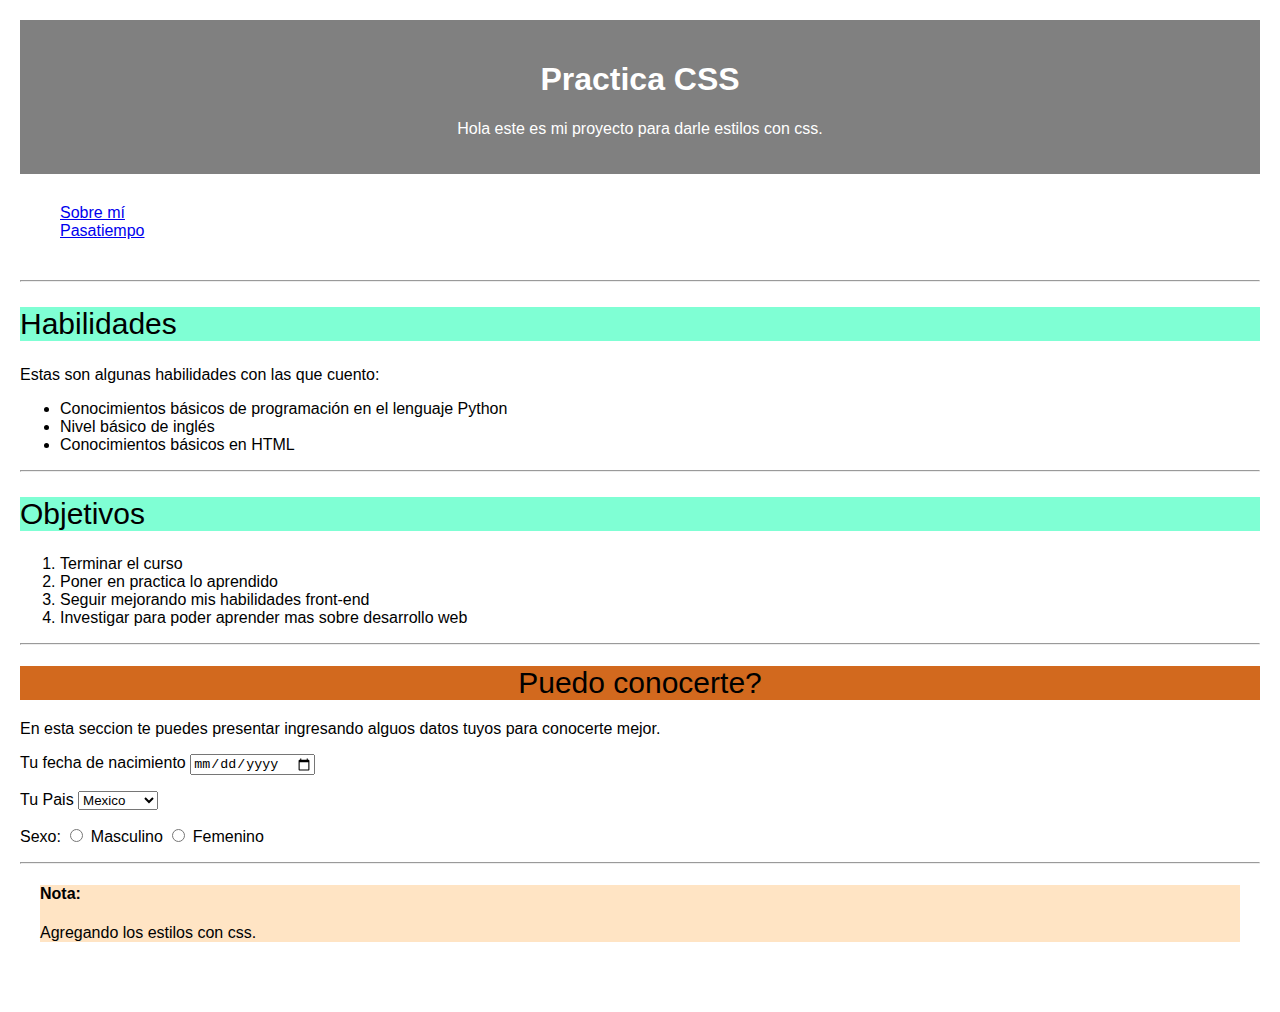
==== index.html @ adaeeaa8 "se le asignaron clases a los selectores y se le agregaron estilos en el archivo styles.css" ====
<!DOCTYPE html>
<html lang="es">
<head>
    <meta charset="UTF-8">
    <meta name="viewport" content="width=device-width, initial-scale=1.0">
    <title>Practica CSS</title>
    <link rel="stylesheet" href="styles/styles.css"> </head>
<body>
    <header>
        <h1 style="text-align: center;">Practica CSS</h1>
        <p>Hola este es mi proyecto para darle estilos con css.</p>
    </header>
    <main>
        <section>
            <nav>
                <ul>
                    <li><a href="about.html" title="Más información sobre mí">Sobre mí</a></li>
                    <li><a href="pasatiempo.html" title="Mis pasatiempos">Pasatiempo</a></li>
                </ul>
            </nav>
        </section>
        <hr>
        <section>
            <h2>Habilidades</h2>
            <p>Estas son algunas habilidades con las que cuento:</p>
            <ul>
                <li>Conocimientos básicos de programación en el lenguaje Python</li>
                <li>Nivel básico de inglés</li>
                <li>Conocimientos básicos en HTML</li>
            </ul>
        </section>
        <hr>
        <section>
            <h2>Objetivos</h2>
            <ol>
                <li>Terminar el curso </li>
                <li>Poner en practica lo aprendido </li>
                <li>Seguir mejorando mis habilidades front-end</li>
                <li>Investigar para poder aprender mas sobre desarrollo web</li>
            </ol>
        </section>
        <hr>
        <section>
            <h1 class="h1" style="text-align: center;">Puedo conocerte?</h1>
        </section>
        <section>
            <p>
                En esta seccion te puedes presentar ingresando alguos datos tuyos para conocerte mejor.
            </p>
            <p>Tu fecha de nacimiento  <input type="date"> </p>
            <p>Tu Pais <select name="Paises" id="Pais">
                <option value="Mexico">Mexico</option>
                <option value="USA">USA</option>
                <option value="Brasil">Brasil</option>
                <option value="Argentina">Argentina</option>
                <option value="Otro">Otro</option>
            </select></p>
            <p class="parrafo">
                Sexo:
                <label>
                  <input type="radio" name="genero" value="masculino"> Masculino
                </label>
                <label>
                  <input type="radio" name="genero" value="femenino"> Femenino
                </label>
              </p>

        </section>
    </main>
    <hr>
    <footer>
        <h4>Nota:</h4>
        <p class="identificador-parrafo">
            Agregando los estilos con css.
        </p>
    </footer>
</body>
</html>
---- styles/styles.css ----
.h1{
    background-color: chocolate;
    font-weight: 400;
    font-size: 30px;
    font-family: Arial, Helvetica, sans-serif;
}
h2{
    background-color: aquamarine;
    font-weight: 200;
    font-size: 30px;
    font-family:Arial, Helvetica, sans-serif

}

header {
    background-color: gray; 
    color: white; 
    padding: 20px;
    text-align: center;
  }

body {
    font-family: Arial, sans-serif;
    margin: 0;
    padding: 20px;
    background-color: white; 
  }
  
  nav ul {
    list-style: none;
    padding-right: 10px;
    padding-top: 10px;
    padding-bottom: 20px;
    background-color: white;
    margin: 20px 0;
  }

     .parrafo:hover {
    animation: miAnimacion 1s ease-in-out;
  }

  footer{
    background-color: bisque;
    margin: 20px;
  }
  
  .identificador-parrafo{
    margin-bottom: 50px;

  }
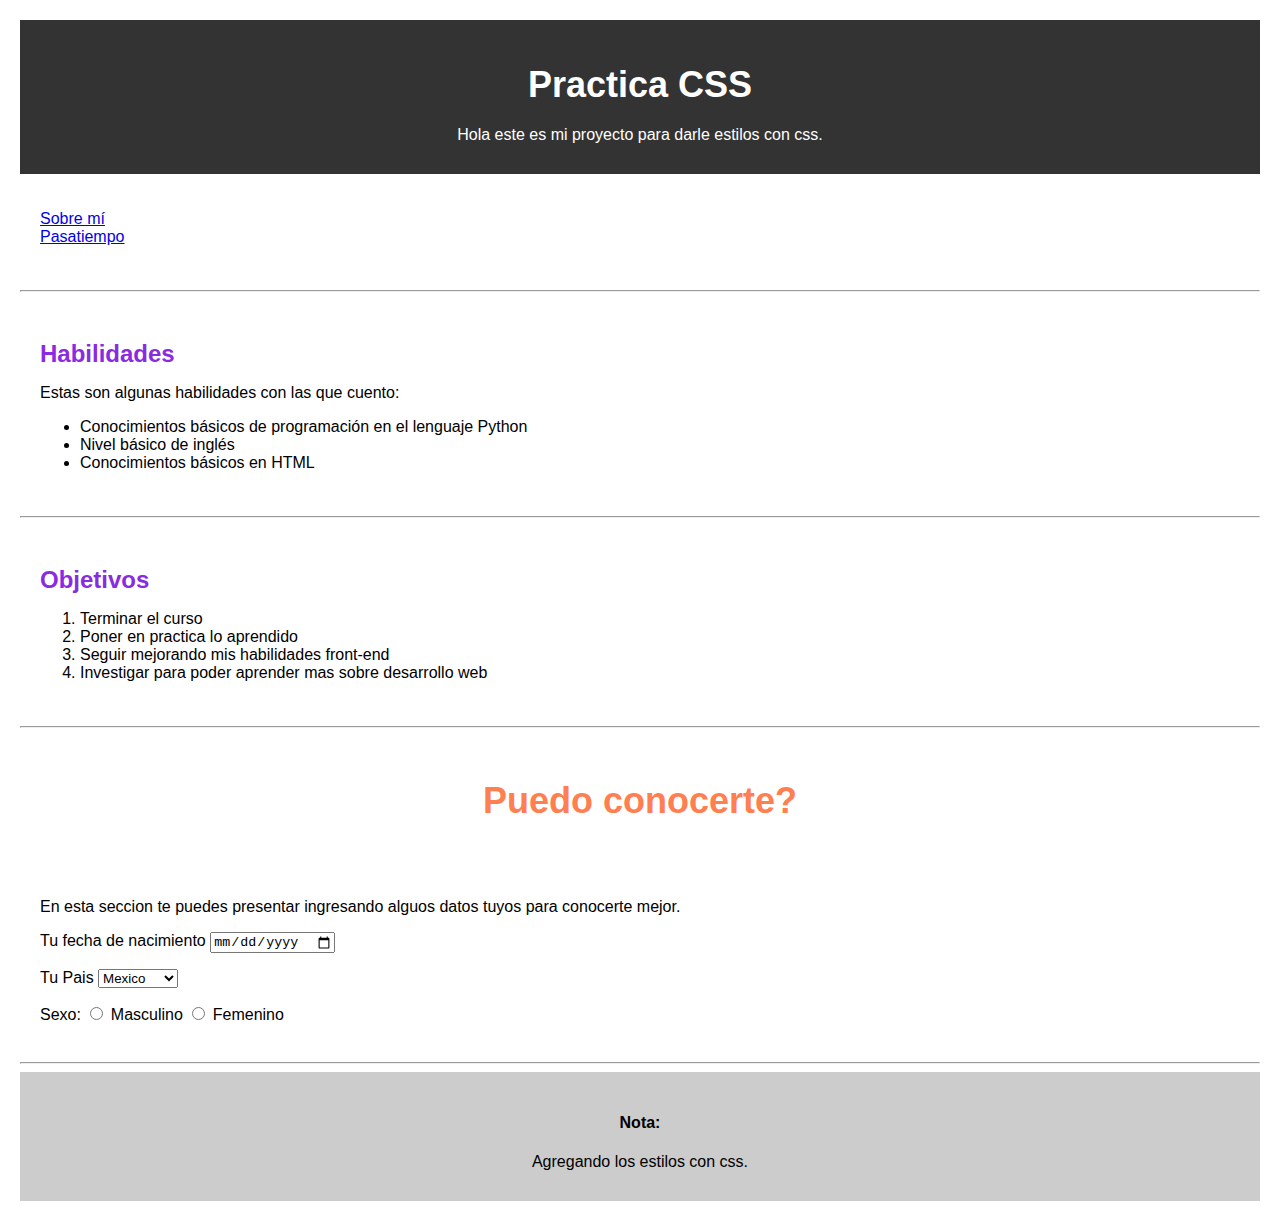
==== commit b8248d2d: "una madificacion con IA" ====
--- a/index.html
+++ b/index.html
@@ -47,8 +47,8 @@
             <p>
                 En esta seccion te puedes presentar ingresando alguos datos tuyos para conocerte mejor.
             </p>
-            <p>Tu fecha de nacimiento  <input type="date"> </p>
-            <p>Tu Pais <select name="Paises" id="Pais">
+            <p class="parrafo">Tu fecha de nacimiento  <input type="date"> </p>
+            <p class="parrafo">Tu Pais <select name="Paises" id="Pais">
                 <option value="Mexico">Mexico</option>
                 <option value="USA">USA</option>
                 <option value="Brasil">Brasil</option>
@@ -70,7 +70,7 @@
     <hr>
     <footer>
         <h4>Nota:</h4>
-        <p class="identificador-parrafo">
+        <p>
             Agregando los estilos con css.
         </p>
     </footer>
--- a/styles/styles.css
+++ b/styles/styles.css
@@ -1,53 +1,62 @@
-
-.h1{
-    background-color: chocolate;
-    font-weight: 400;
-    font-size: 30px;
-    font-family: Arial, Helvetica, sans-serif;
-}
-h2{
-    background-color: aquamarine;
-    font-weight: 200;
-    font-size: 30px;
-    font-family:Arial, Helvetica, sans-serif
-
-}
-
-header {
-    background-color: gray; 
-    color: white; 
-    padding: 20px;
-    text-align: center;
-  }
-
+/* General Styles */
 body {
     font-family: Arial, sans-serif;
     margin: 0;
     padding: 20px;
-    background-color: white; 
+    background-color: #fff;
   }
   
+  /* Header Styles */
+  header {
+    background-color: #333;
+    color: #fff;
+    padding: 20px;
+    text-align: center;
+  }
+  
+  /* Navigation Styles */
   nav ul {
     list-style: none;
-    padding-right: 10px;
-    padding-top: 10px;
-    padding-bottom: 20px;
-    background-color: white;
-    margin: 20px 0;
+    padding: 0; 1
+    margin: 0;
+  }
+  
+  /* Section Styles */
+  section {
+    padding: 20px;
+  }
+  
+  /* Heading Styles */
+  h1 {
+    font-size: 36px;
+    font-weight: bold;
+    margin-bottom: 20px;
   }
 
-     .parrafo:hover {
-    animation: miAnimacion 1s ease-in-out;
-  }
-
-  footer{
-    background-color: bisque;
-    margin: 20px;
+  .h1{
+    color: coral;
   }
   
-  .identificador-parrafo{
-    margin-bottom: 50px;
-
+  h2 {
+    color: blueviolet;
+    font-size: 24px;
+    font-weight: bold;
+    margin-bottom: 10px;
   }
   
-
+  /* Paragraph Styles */
+  p {
+    margin-bottom: 10px;
+  }
+  
+  /* Hover Effect */
+   .parrafo:hover {
+    background-color: #f0f0f0;
+  }
+  
+  /* Footer Styles */
+  footer {
+    background-color: #ccc;
+    padding: 20px;
+    text-align: center;
+  }
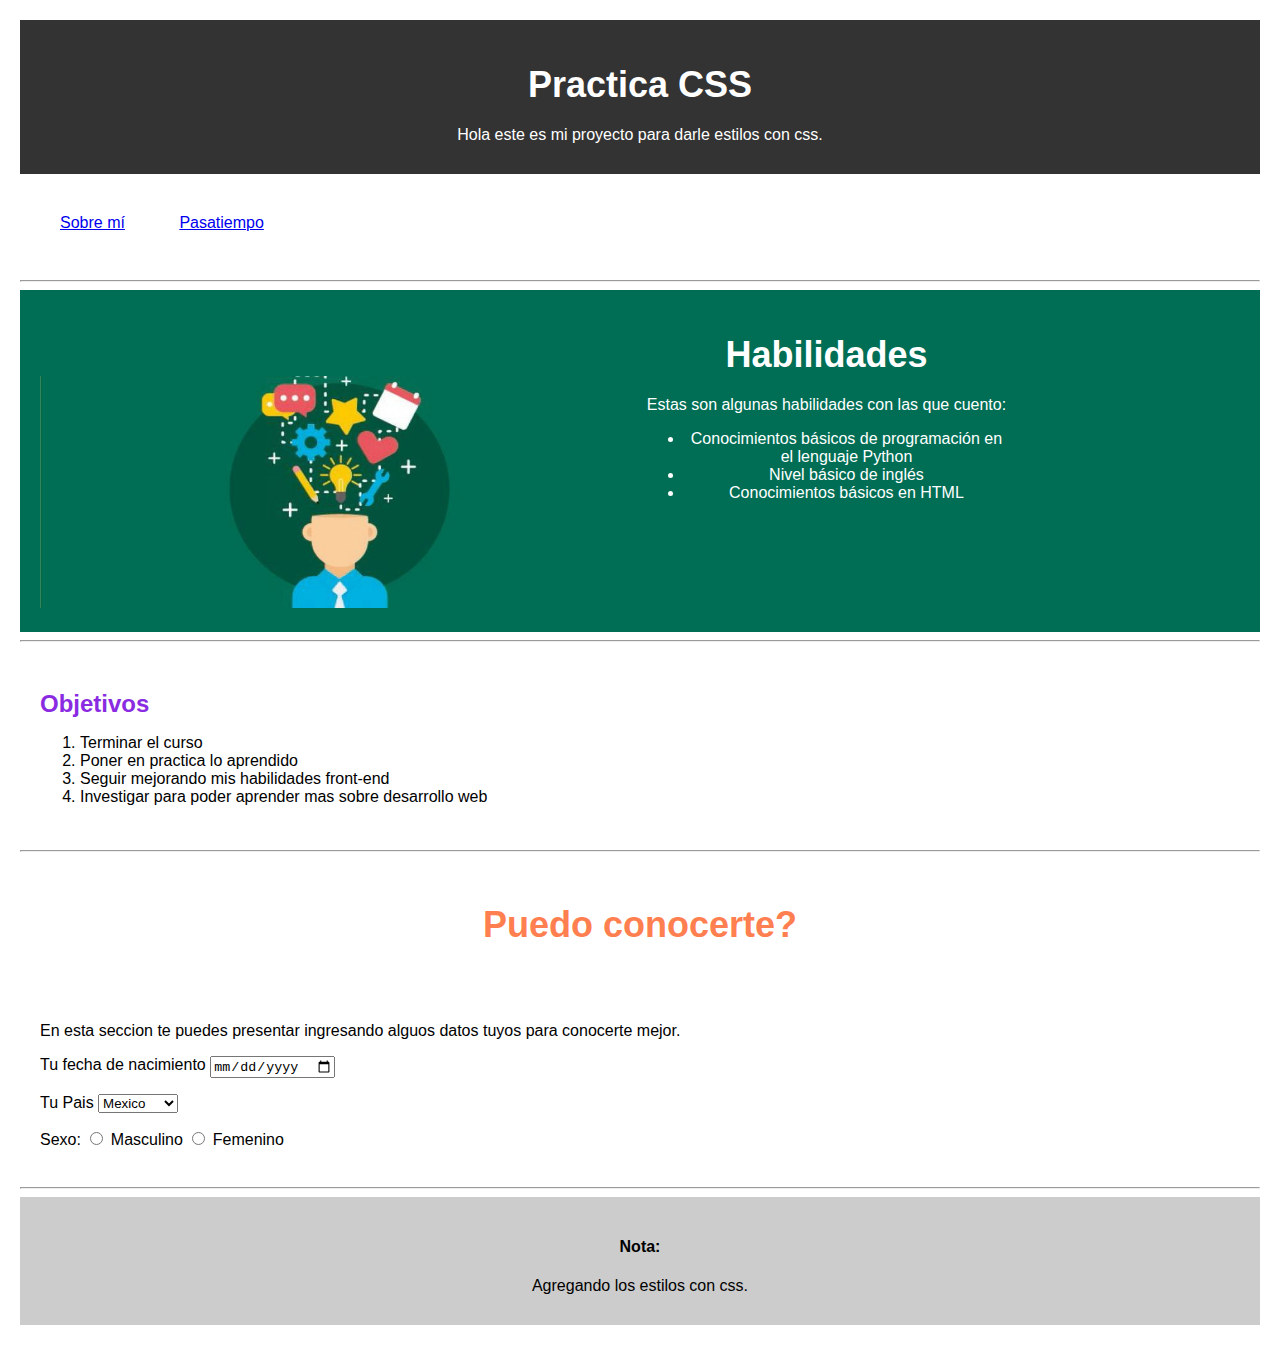
==== commit 52bce499: "se modificaron los archivos index.html y styles.css" ====
--- a/index.html
+++ b/index.html
@@ -12,22 +12,36 @@
     </header>
     <main>
         <section>
-            <nav>
-                <ul>
-                    <li><a href="about.html" title="Más información sobre mí">Sobre mí</a></li>
-                    <li><a href="pasatiempo.html" title="Mis pasatiempos">Pasatiempo</a></li>
-                </ul>
+            <nav class="navegador">
+                
+                    <li class="nav-item">
+                        <a href="about.html" title="Más información sobre mí">Sobre mí</a>
+                    </li>
+                    <li class="nav-item">
+                        <a href="pasatiempo.html" title="Mis pasatiempos">Pasatiempo</a>
+                    </li>
+                
             </nav>
         </section>
         <hr>
-        <section>
-            <h2>Habilidades</h2>
-            <p>Estas son algunas habilidades con las que cuento:</p>
-            <ul>
-                <li>Conocimientos básicos de programación en el lenguaje Python</li>
-                <li>Nivel básico de inglés</li>
-                <li>Conocimientos básicos en HTML</li>
-            </ul>
+        <section class="seccion-1">
+            <div class="habilidades contenedor-interno">
+                <img class="imagen-habilidades"
+            src="imagenes/habilidades.jpg" alt="imagen de habilidades">
+
+            </div>
+            <div class="contenedor-texto1 contenedor-interno">
+                <h1 class="h1-white">Habilidades</h1>
+            
+                <p>Estas son algunas habilidades con las que cuento:</p>
+                <ul>
+                    <li>Conocimientos básicos de programación en el lenguaje Python</li>
+                    <li>Nivel básico de inglés</li>
+                    <li>Conocimientos básicos en HTML</li>
+                </ul>
+
+            </div>
+           
         </section>
         <hr>
         <section>
--- a/styles/styles.css
+++ b/styles/styles.css
@@ -13,13 +13,46 @@
     padding: 20px;
     text-align: center;
   }
+
+  .navegador .nav-item {
+    display: flex;
+    padding: 20px;
+    display: inline-block;
+    list-style: none;
+    margin-right: 10px;
+    
   
-  /* Navigation Styles */
-  nav ul {
-    list-style: none;
-    padding: 0; 1
-    margin: 0;
   }
+
+  .seccion-1{
+    background-color: #006E55
+  }
+
+  .seccion-1 .habilidades{
+    width: 50%;
+    vertical-align: middle;
+
+  }
+
+  .seccion-1 .habilidades .imagen-habilidades{
+    max-width: 100%;
+  }
+
+  .contenedor-texto1{
+    color: white;
+    text-align: center;
+    width: 364px;
+  }
+
+  .contenedor-interno{
+    display: inline-block;
+}
+
+  
+  
+  
+
+  
   
   /* Section Styles */
   section {
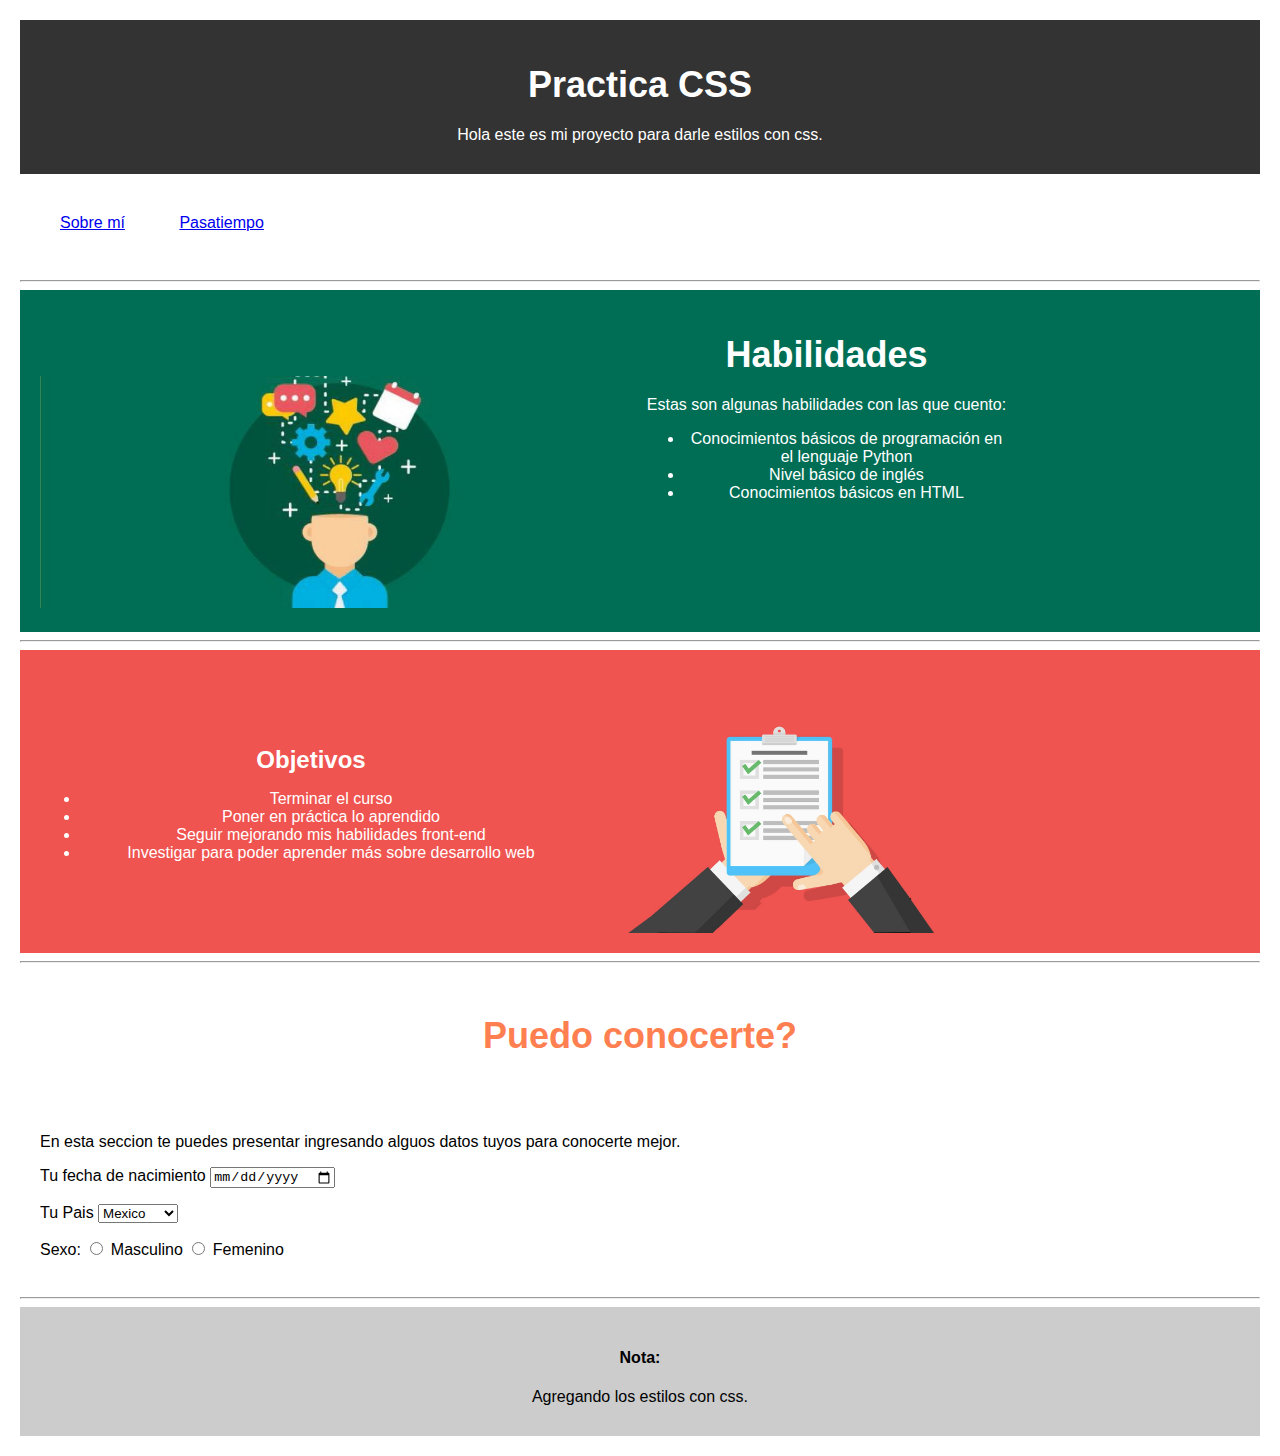
==== commit d17c1ae6: "Se modificaron los archivos index.html y styles.css para dar estilos usando Flexbox" ====
--- a/index.html
+++ b/index.html
@@ -20,8 +20,7 @@
                     <li class="nav-item">
                         <a href="pasatiempo.html" title="Mis pasatiempos">Pasatiempo</a>
                     </li>
-                
-            </nav>
+                </nav>
         </section>
         <hr>
         <section class="seccion-1">
@@ -31,7 +30,7 @@
 
             </div>
             <div class="contenedor-texto1 contenedor-interno">
-                <h1 class="h1-white">Habilidades</h1>
+                <h1 >Habilidades</h1>
             
                 <p>Estas son algunas habilidades con las que cuento:</p>
                 <ul>
@@ -44,15 +43,20 @@
            
         </section>
         <hr>
-        <section>
-            <h2>Objetivos</h2>
-            <ol>
-                <li>Terminar el curso </li>
-                <li>Poner en practica lo aprendido </li>
+        <section class="seccion-2">
+            <div class="contenedor-texto2">
+              <h2>Objetivos</h2>
+              <ul>
+                <li>Terminar el curso</li>
+                <li>Poner en práctica lo aprendido</li>
                 <li>Seguir mejorando mis habilidades front-end</li>
-                <li>Investigar para poder aprender mas sobre desarrollo web</li>
-            </ol>
-        </section>
+                <li>Investigar para poder aprender más sobre desarrollo web</li>
+              </ul>
+            </div>
+            <div class="objetivos">
+              <img class="imagen-objetivos" src="imagenes/objetivos.jpg" alt="objetivos">
+            </div>
+          </section>
         <hr>
         <section>
             <h1 class="h1" style="text-align: center;">Puedo conocerte?</h1>
--- a/styles/styles.css
+++ b/styles/styles.css
@@ -48,12 +48,34 @@
     display: inline-block;
 }
 
-  
+.seccion-2 {
+  background-color:#EF5450 ;
+  display: flex;
+  justify-content: flex-end; 
+  align-items: center; 
+}
+.objetivos{
+  display: flex;
   
   
 
+}
+.imagen-objetivos {
+  display: flex;
+  width: 60%; 
+  height: 100%;
+}
+
+
+
+.contenedor-texto2 {
+  text-align: center;
+  color: white;
+  width: 100%; 
+}
+
   
-  
+ 
   /* Section Styles */
   section {
     padding: 20px;
@@ -71,7 +93,7 @@
   }
   
   h2 {
-    color: blueviolet;
+    color: white;
     font-size: 24px;
     font-weight: bold;
     margin-bottom: 10px;
@@ -93,3 +115,9 @@
     padding: 20px;
     text-align: center;
   }
+
+  /* Esta seccion es para los diseños de flexbox*/
+
+  
+
+ 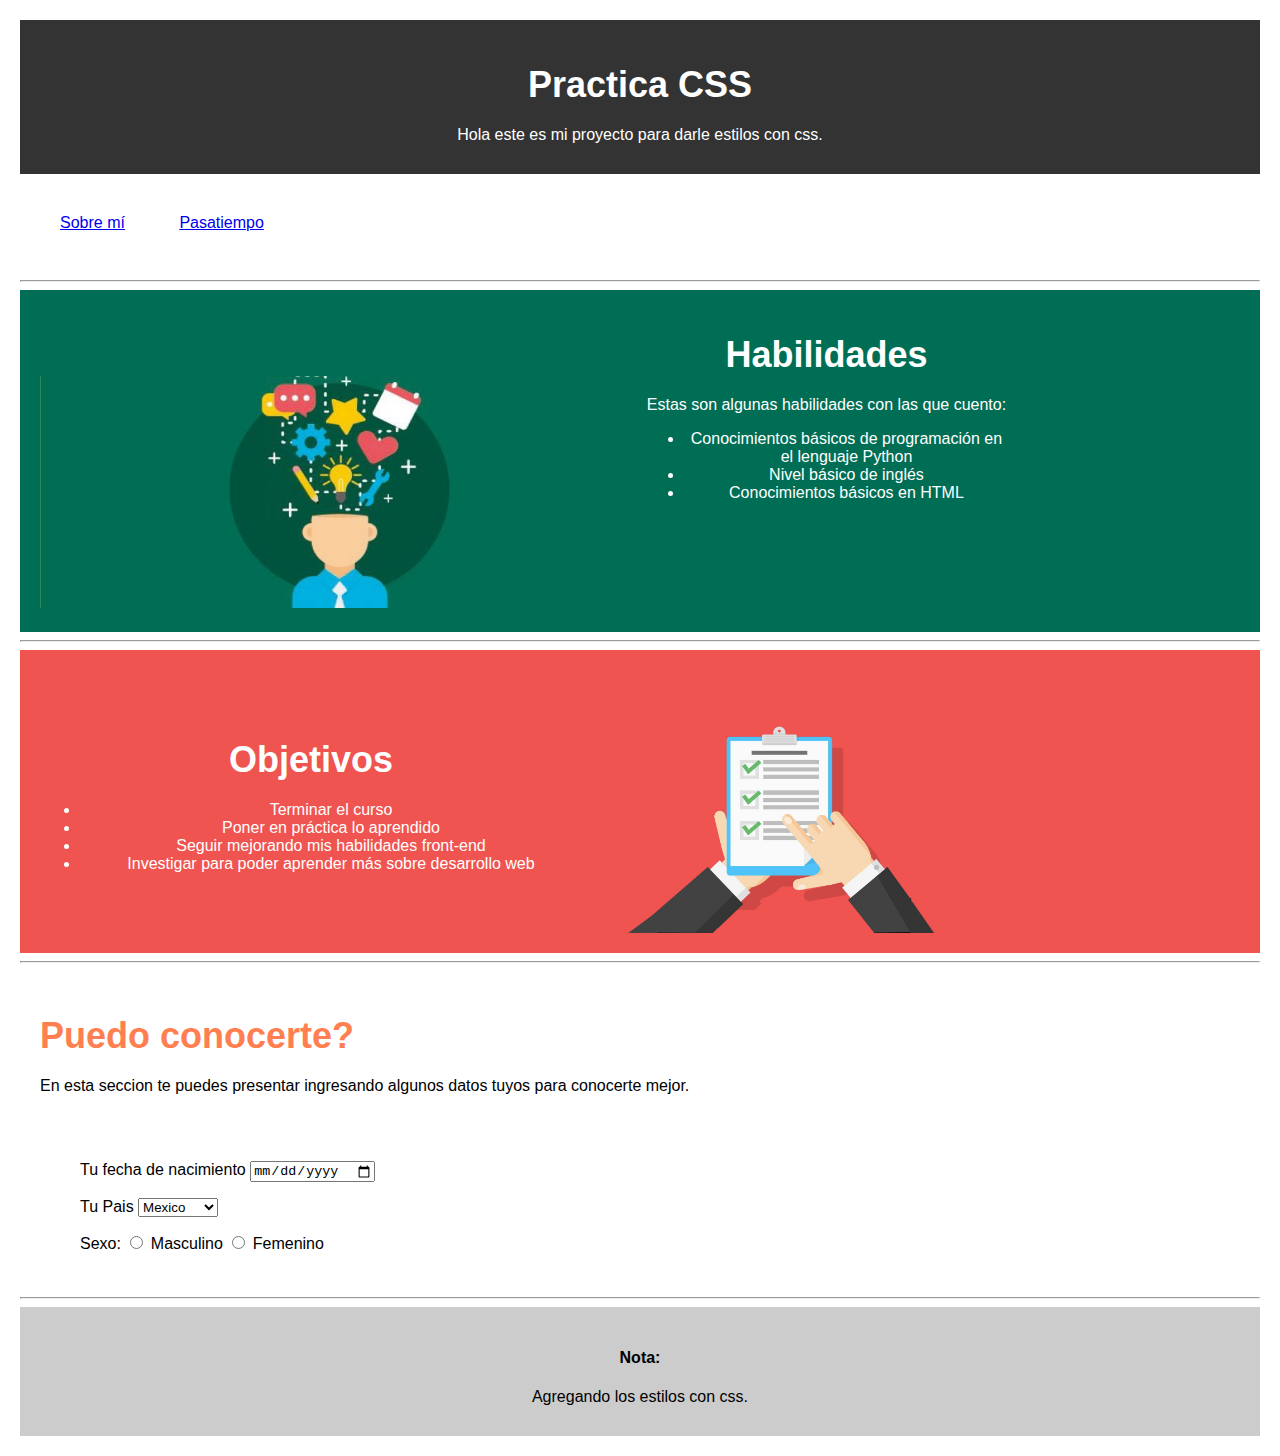
==== commit 0fcaa6a0: "Agregando clases al archivo index.htlm" ====
--- a/index.html
+++ b/index.html
@@ -45,7 +45,7 @@
         <hr>
         <section class="seccion-2">
             <div class="contenedor-texto2">
-              <h2>Objetivos</h2>
+              <h1>Objetivos</h1>
               <ul>
                 <li>Terminar el curso</li>
                 <li>Poner en práctica lo aprendido</li>
@@ -57,32 +57,43 @@
               <img class="imagen-objetivos" src="imagenes/objetivos.jpg" alt="objetivos">
             </div>
           </section>
+          
         <hr>
-        <section>
-            <h1 class="h1" style="text-align: center;">Puedo conocerte?</h1>
-        </section>
-        <section>
-            <p>
-                En esta seccion te puedes presentar ingresando alguos datos tuyos para conocerte mejor.
+        <section class="seccion-flex-1">
+            <h1 class="h1">Puedo conocerte?</h1>
+            <p class="parrafo-inicial">
+              En esta seccion te puedes presentar ingresando algunos datos tuyos para conocerte mejor.
             </p>
-            <p class="parrafo">Tu fecha de nacimiento  <input type="date"> </p>
-            <p class="parrafo">Tu Pais <select name="Paises" id="Pais">
-                <option value="Mexico">Mexico</option>
-                <option value="USA">USA</option>
-                <option value="Brasil">Brasil</option>
-                <option value="Argentina">Argentina</option>
-                <option value="Otro">Otro</option>
-            </select></p>
-            <p class="parrafo">
-                Sexo:
-                <label>
-                  <input type="radio" name="genero" value="masculino"> Masculino
-                </label>
-                <label>
-                  <input type="radio" name="genero" value="femenino"> Femenino
-                </label>
-              </p>
+          </section>
+        <section class="seccion-flex">
+            
+            <ul class="lista-izquierda lista">
+                <p class="parrafo">Tu fecha de nacimiento  <input type="date"> </p>
+                <p class="parrafo">Tu Pais <select name="Paises" id="Pais">
+                    <option value="Mexico">Mexico</option>
+                    <option value="USA">USA</option>
+                    <option value="Brasil">Brasil</option>
+                    <option value="Argentina">Argentina</option>
+                    <option value="Otro">Otro</option>
+                </select></p>
 
+            </ul>
+
+            <ul class="lista-derecha lista">
+                <p class="parrafo">
+                    Sexo:
+                    <label>
+                      <input type="radio" name="genero" value="masculino"> Masculino
+                    </label>
+                    <label>
+                      <input type="radio" name="genero" value="femenino"> Femenino
+                    </label>
+                  </p>
+    
+
+            </ul>
+           
+           
         </section>
     </main>
     <hr>
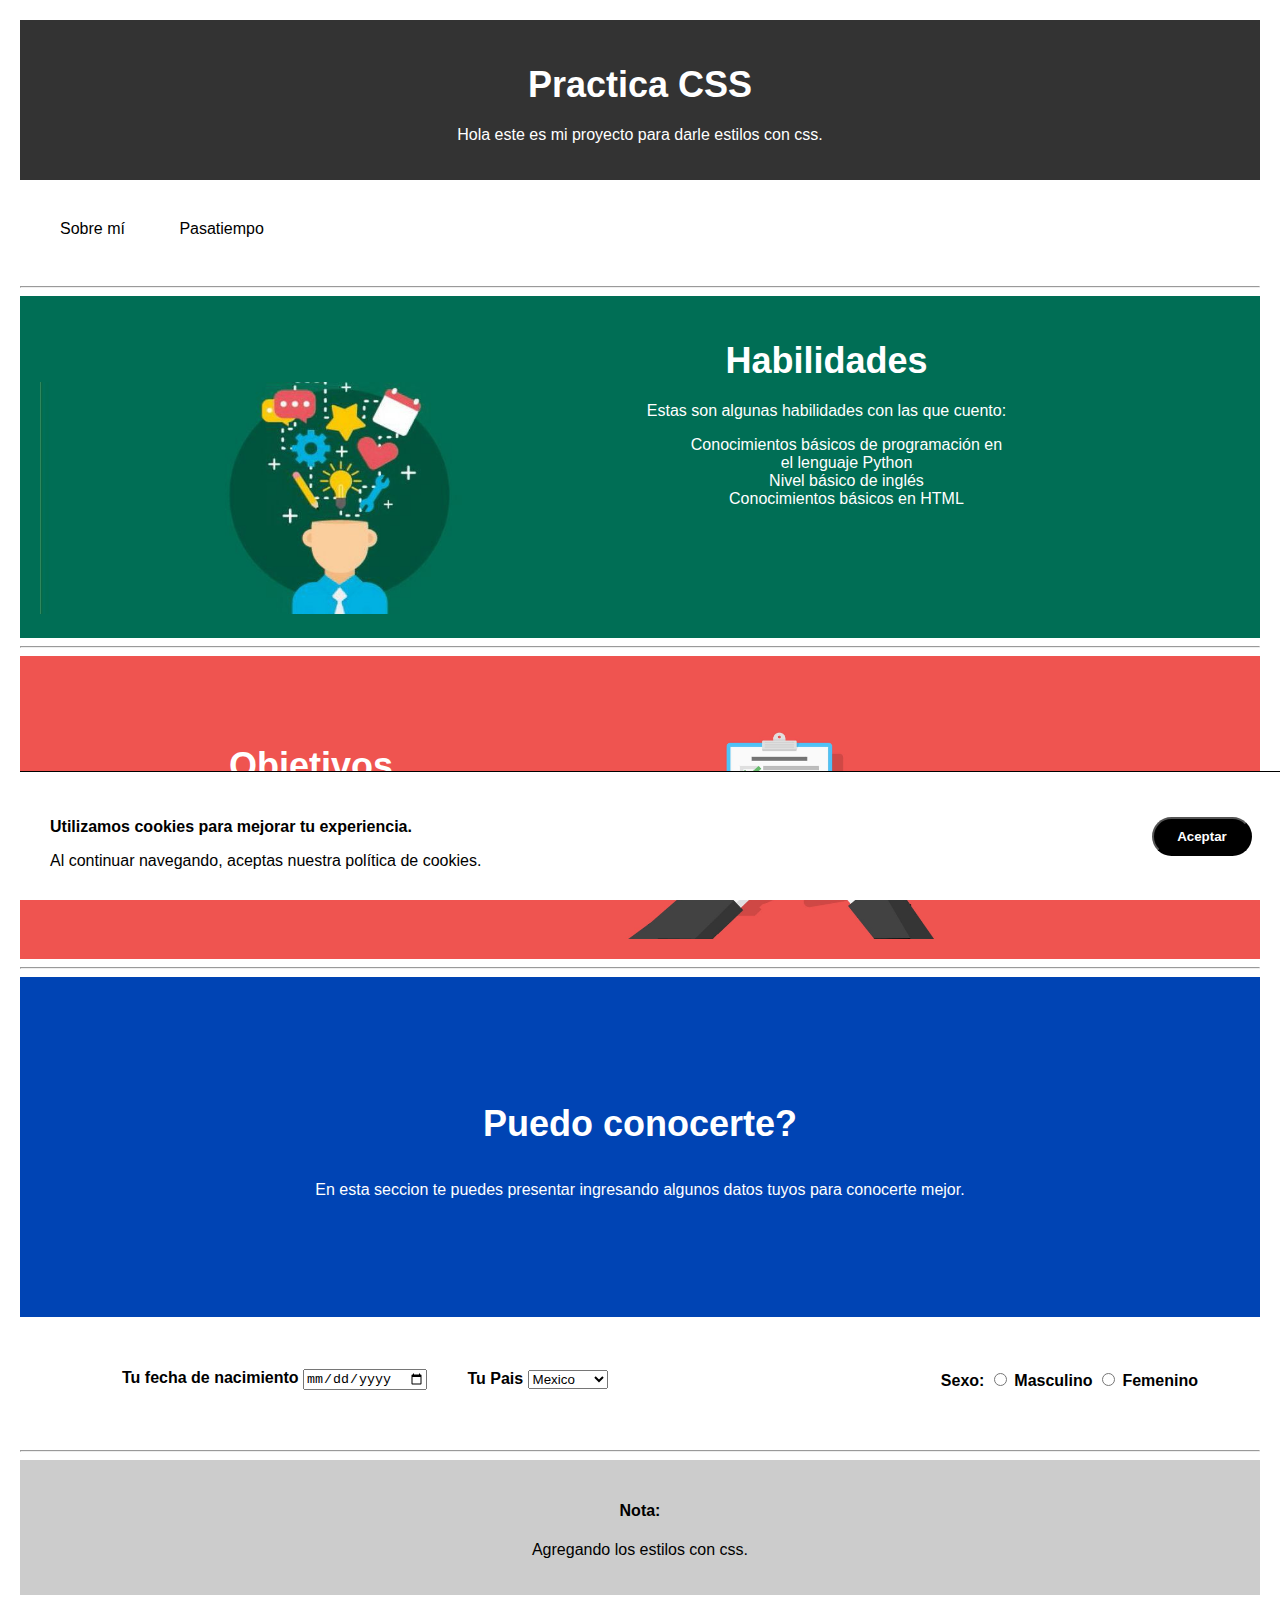
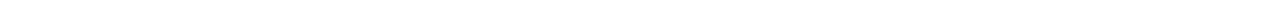
==== commit 7a2ab98c: "modificacion de los archivos index.html, styles.css y creacion de el archivo script.js para el boton" ====
--- a/index.html
+++ b/index.html
@@ -5,6 +5,7 @@
     <meta name="viewport" content="width=device-width, initial-scale=1.0">
     <title>Practica CSS</title>
     <link rel="stylesheet" href="styles/styles.css"> </head>
+    
 <body>
     <header>
         <h1 style="text-align: center;">Practica CSS</h1>
@@ -96,12 +97,34 @@
            
         </section>
     </main>
+
     <hr>
+
+    
+    
+  
     <footer>
         <h4>Nota:</h4>
         <p>
             Agregando los estilos con css.
         </p>
+
     </footer>
+
+    <div class="cookie-banner" id="cookiebanner">
+        <div class="contenedor-cookie-texto">
+            <p class="cookie-texto">Utilizamos cookies para mejorar tu experiencia.</p>
+
+            <span>Al continuar navegando, aceptas nuestra política de cookies.</span>
+
+        </div>
+       
+        <div class="button-container">
+          <button id="closebannerbutton" class="accept-cookies">Aceptar</button>
+        </div>
+      </div>
+      <script src="scripts/script.js"></script>
+    
+    
 </body>
 </html>--- a/styles/styles.css
+++ b/styles/styles.css
@@ -1,4 +1,6 @@
-/* General Styles */
+
+
+
 body {
     font-family: Arial, sans-serif;
     margin: 0;
@@ -6,7 +8,7 @@
     background-color: #fff;
   }
   
-  /* Header Styles */
+  
   header {
     background-color: #333;
     color: #fff;
@@ -14,13 +16,22 @@
     text-align: center;
   }
 
+  ul{
+    list-style: none;
+  }
+
+  a{
+    text-decoration: none;
+    color: black;
+  }
+
   .navegador .nav-item {
     display: flex;
     padding: 20px;
     display: inline-block;
     list-style: none;
     margin-right: 10px;
-    
+    text-decoration: none;
   
   }
 
@@ -46,6 +57,7 @@
 
   .contenedor-interno{
     display: inline-block;
+    
 }
 
 .seccion-2 {
@@ -76,12 +88,12 @@
 
   
  
-  /* Section Styles */
+  
   section {
     padding: 20px;
   }
   
-  /* Heading Styles */
+  
   h1 {
     font-size: 36px;
     font-weight: bold;
@@ -99,25 +111,97 @@
     margin-bottom: 10px;
   }
   
-  /* Paragraph Styles */
-  p {
-    margin-bottom: 10px;
-  }
-  
-  /* Hover Effect */
-   .parrafo:hover {
-    background-color: #f0f0f0;
-  }
-  
-  /* Footer Styles */
+  
+  
+  
+  
+  
   footer {
     background-color: #ccc;
     padding: 20px;
     text-align: center;
   }
 
-  /* Esta seccion es para los diseños de flexbox*/
-
-  
-
- +  
+  .seccion-flex-1 {
+    color: white;
+    background-color: #0044B4;
+      display: flex;
+      flex-direction: column; 
+      justify-content: center; 
+      align-items: center; 
+      height: 300px; 
+    }
+    
+  .h1 {
+      margin-bottom: 20px; 
+      color: white;
+    }
+
+  .seccion-flex{
+    
+    display: flex;
+
+    justify-content: space-between;
+    max-width: 90%;
+    margin: 0 auto;
+}
+
+.seccion-flex .lista{
+  display: flex;
+    list-style: none;
+    align-items: center;
+    gap: 40px;
+}
+
+  
+.seccion-flex .lista .parrafo{
+  
+  font-weight: 700;
+  color: black;
+}
+
+.seccion-flex .lista .parrafo:hover{
+  
+  color: green;
+
+}
+
+.cookie-banner {
+  background-color: white;
+  padding: 30px;
+  border-top: 1px solid;
+  position: fixed;
+  bottom: 0;
+  width: 100vw;
+  display: flex;
+}
+
+.cookie-banner .cookie-texto{
+  font-weight: bold;
+}
+
+.contenedor-cookie-texto{
+  flex-grow: 1;
+
+}
+
+.cookie-banner .button-container {
+  display: flex;
+  justify-content: center;
+  align-items: center;
+  flex-basis: 20%; 
+}
+
+.cookie-banner .button-container .accept-cookies{
+  background-color: black;
+  color: white;
+  font-weight: 700;
+  padding: 10px 5px;
+  border-radius: 25px;
+  width: 100px;
+  cursor: pointer;
+}
+.invisible{
+  display: none;
+}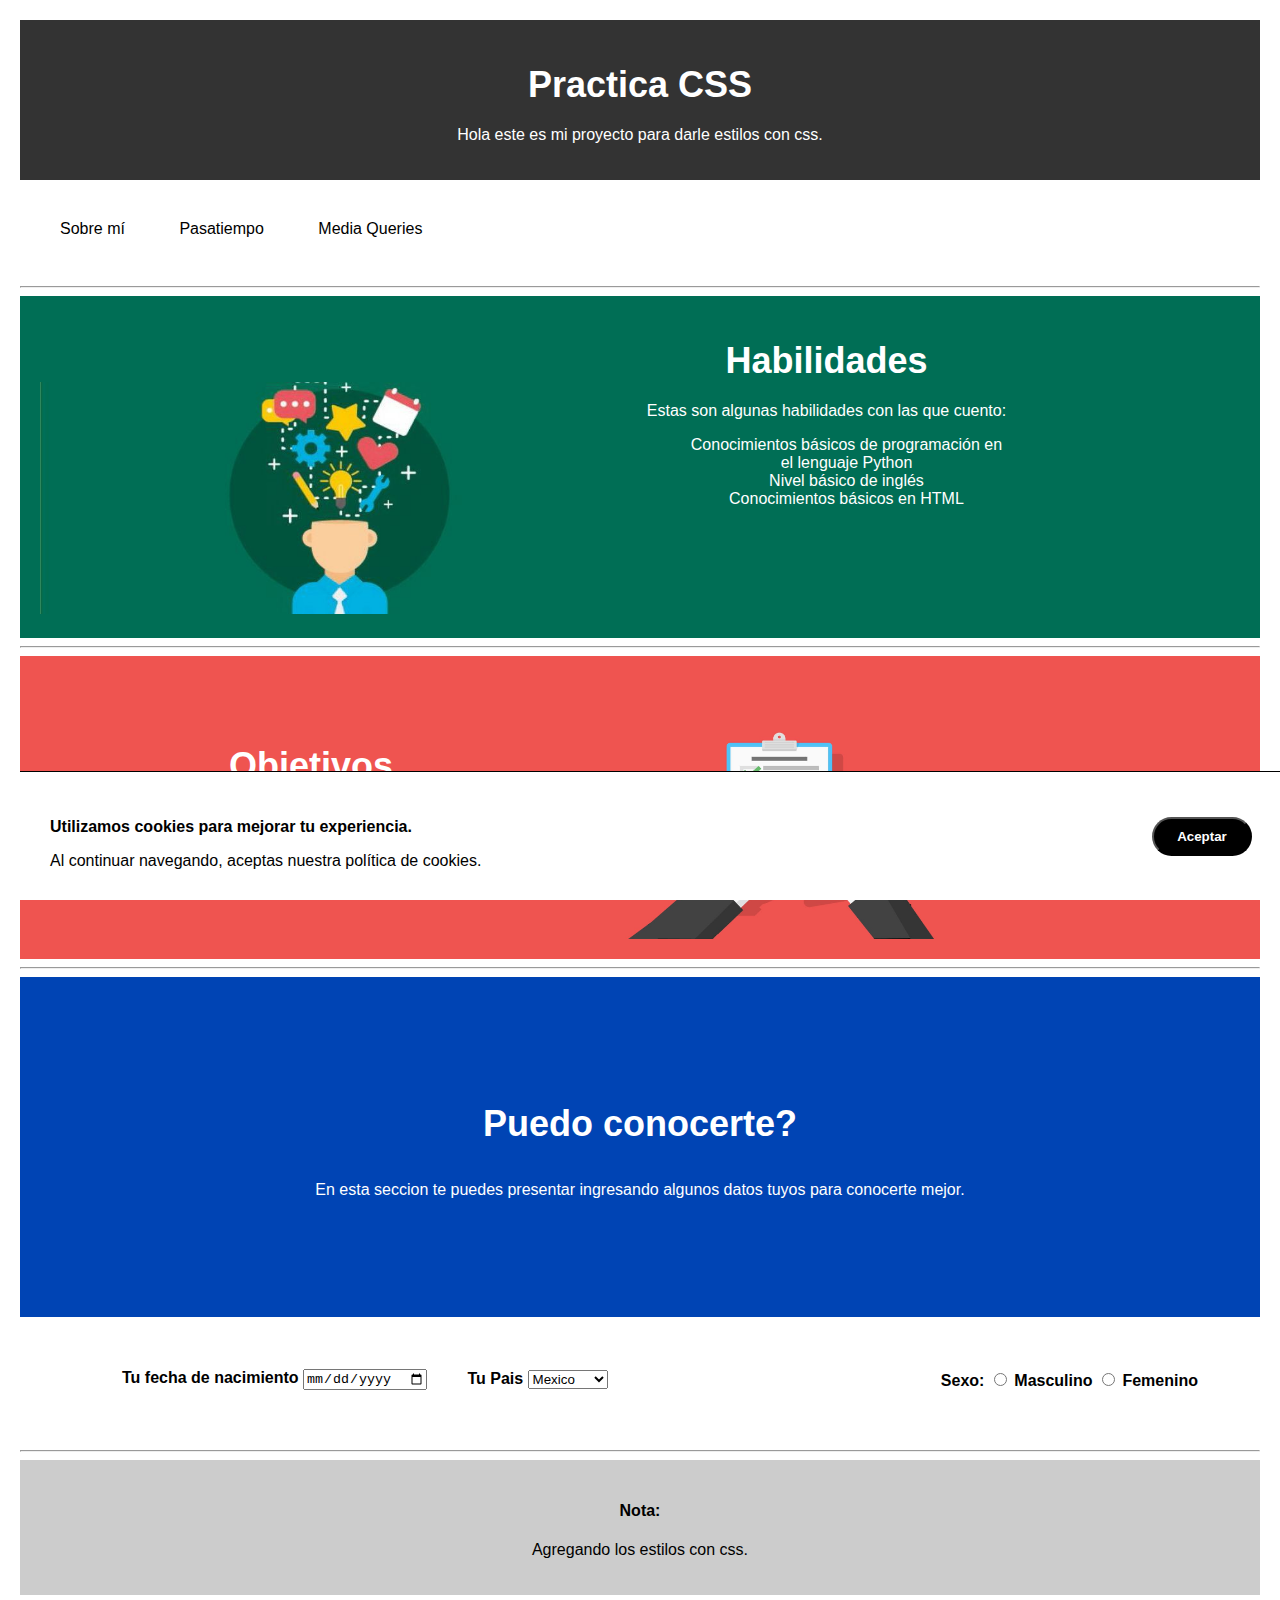
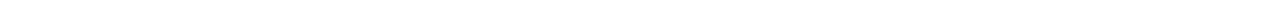
==== commit 5e0e3e88: "se creo el enlace al archivo media-queries.html" ====
--- a/index.html
+++ b/index.html
@@ -20,6 +20,11 @@
                     </li>
                     <li class="nav-item">
                         <a href="pasatiempo.html" title="Mis pasatiempos">Pasatiempo</a>
+
+                    </li>
+                    <li class="nav-item">
+                      <a href="media-queries.html">Media Queries</a>
+
                     </li>
                 </nav>
         </section>
--- a/styles/styles.css
+++ b/styles/styles.css
@@ -204,4 +204,6 @@
 }
 .invisible{
   display: none;
-}+}
+
+
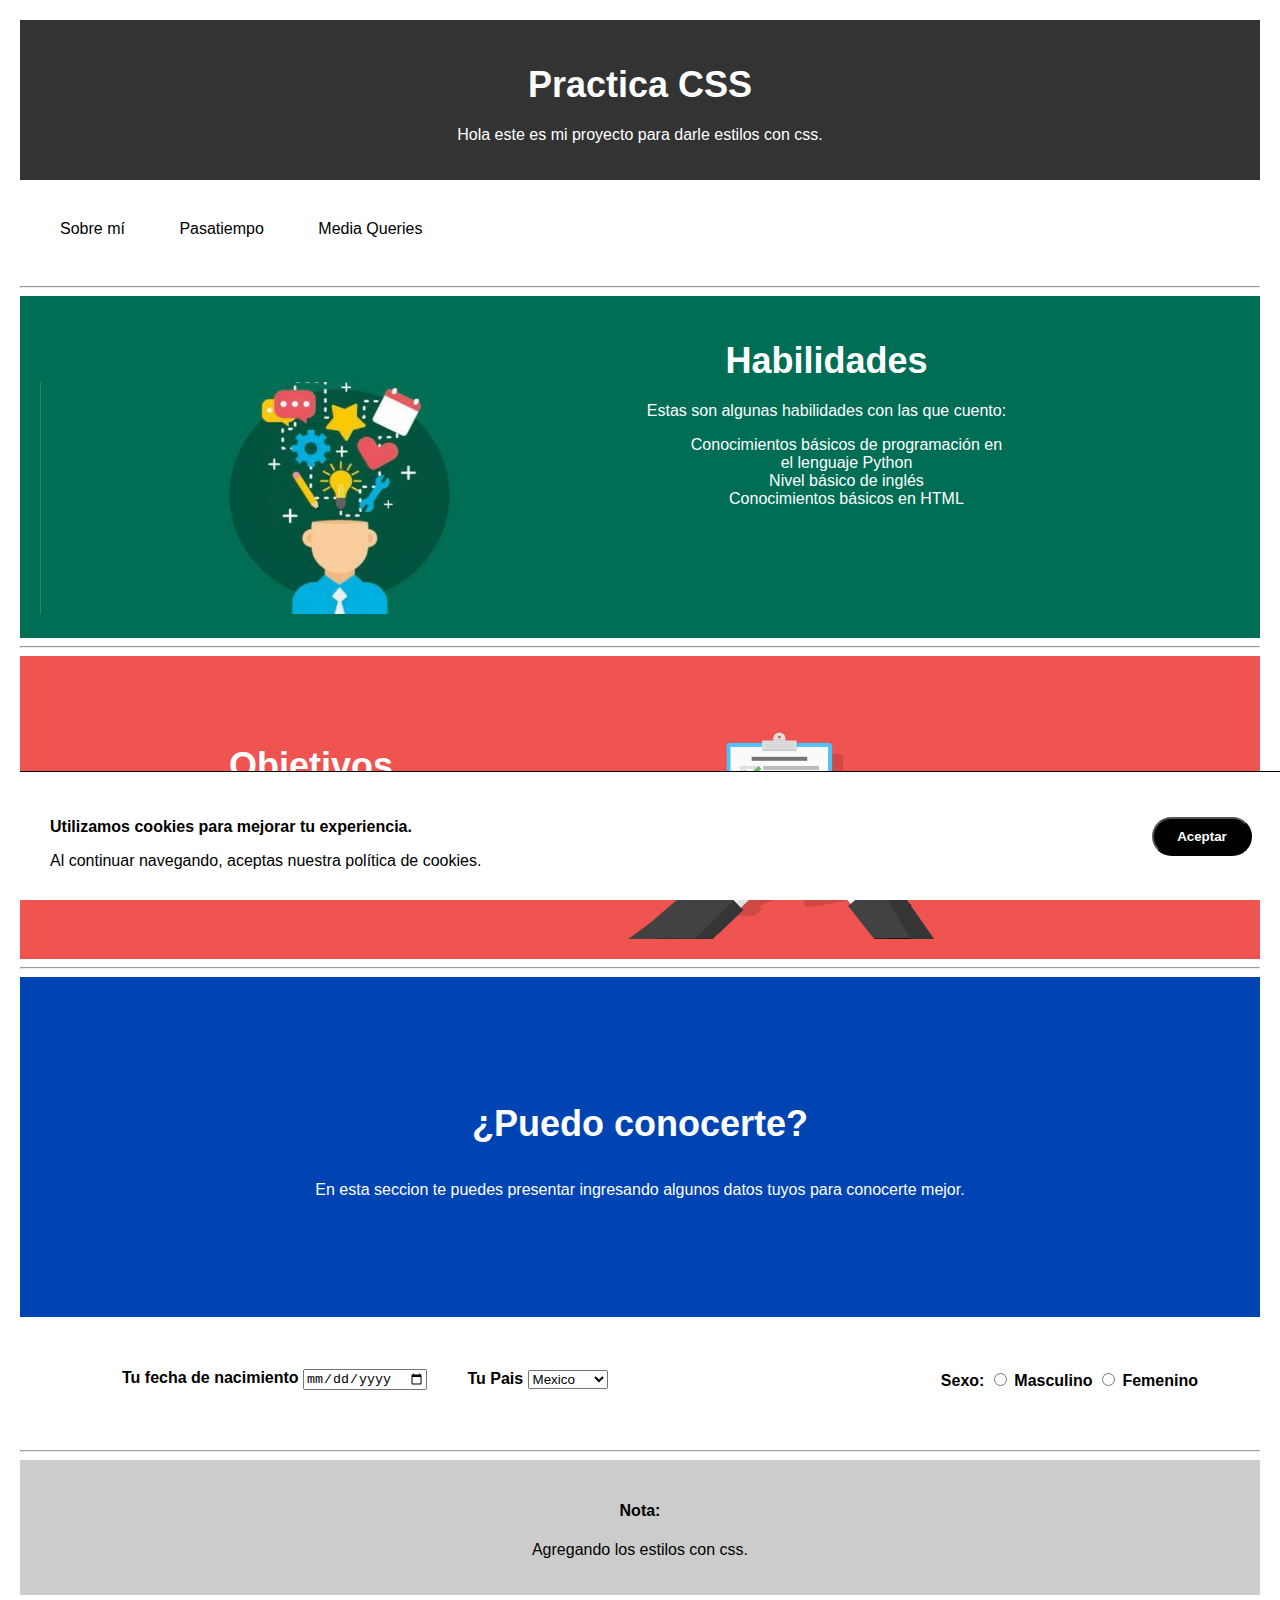
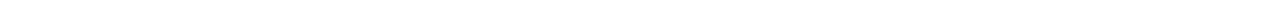
==== commit f9f0b139: "se modifico el archivo index.html" ====
--- a/index.html
+++ b/index.html
@@ -8,7 +8,7 @@
     
 <body>
     <header>
-        <h1 style="text-align: center;">Practica CSS</h1>
+        <h1>Practica CSS</h1>
         <p>Hola este es mi proyecto para darle estilos con css.</p>
     </header>
     <main>
@@ -66,7 +66,7 @@
           
         <hr>
         <section class="seccion-flex-1">
-            <h1 class="h1">Puedo conocerte?</h1>
+            <h1 class="h1">¿Puedo conocerte?</h1>
             <p class="parrafo-inicial">
               En esta seccion te puedes presentar ingresando algunos datos tuyos para conocerte mejor.
             </p>
--- a/styles/styles.css
+++ b/styles/styles.css
@@ -98,6 +98,7 @@
     font-size: 36px;
     font-weight: bold;
     margin-bottom: 20px;
+    text-align: center;
   }
 
   .h1{
